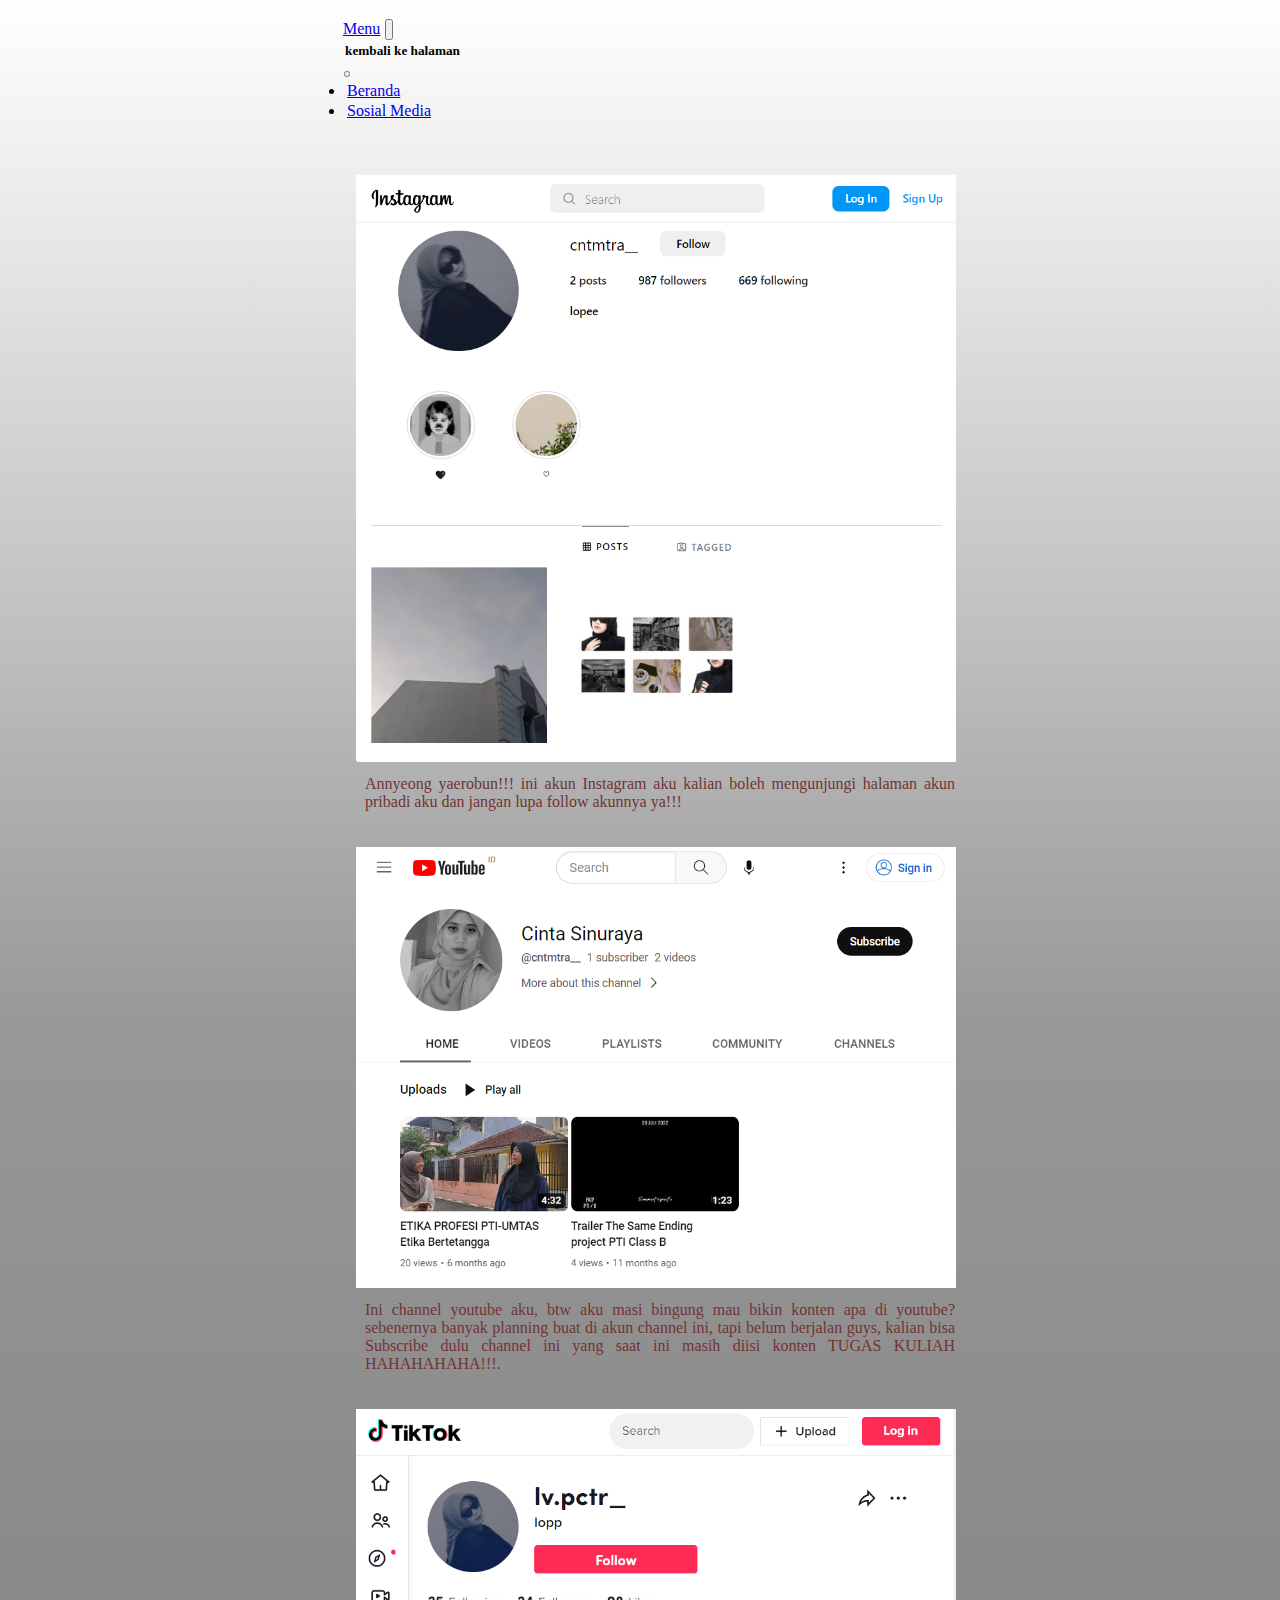
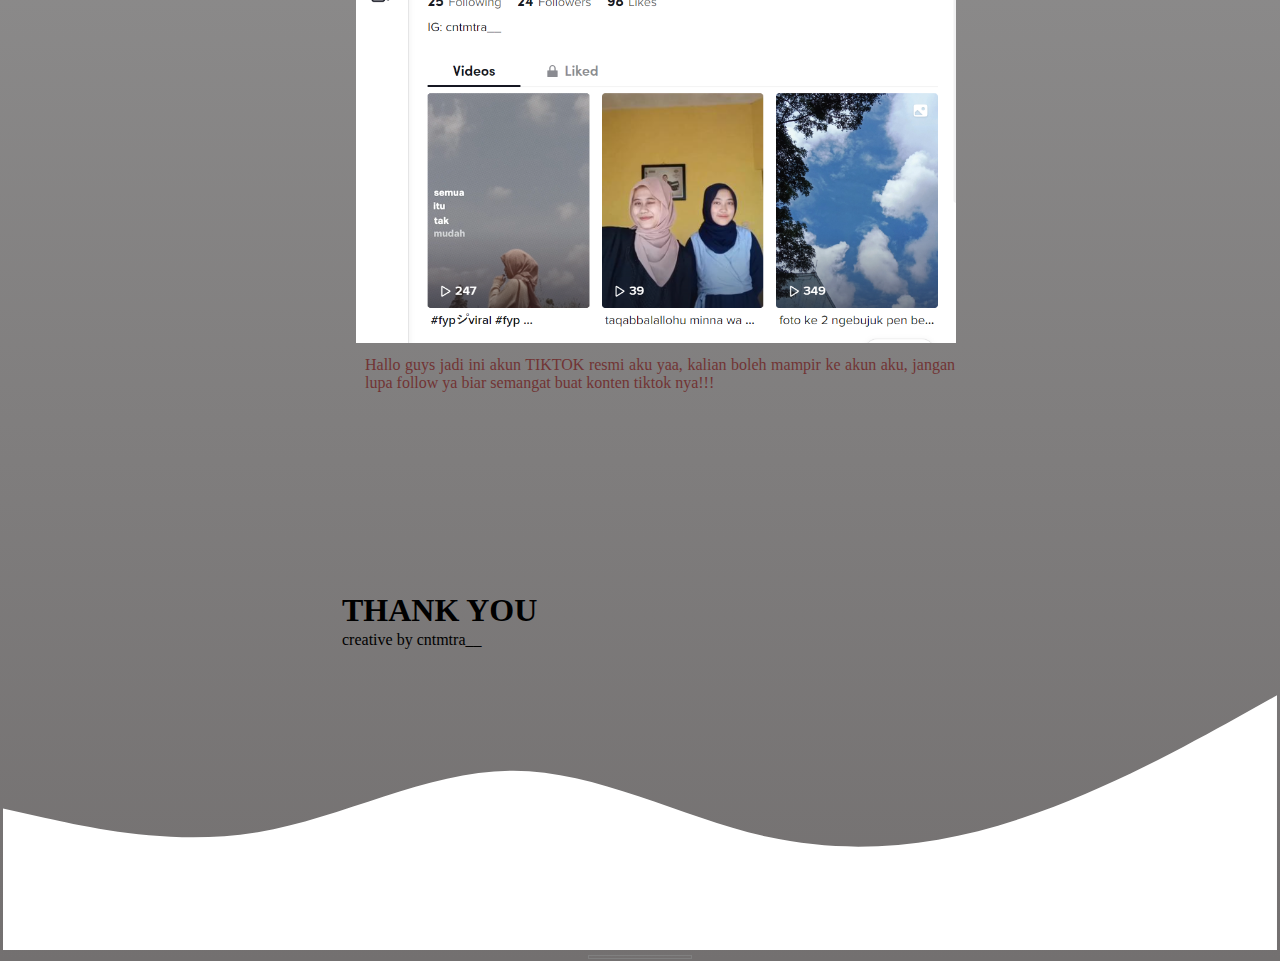
==== SOSIAL MEDIA.html @ c28f5150 "Add files via upload" ====
<!DOCTYPE html>
<html>
<head>
    <title>Sosial Media</title>
    <link rel="stylesheet" href="CSS/style SM.css">
    <link href="https://cdn.jsdelivr.net/npm/bootstrap@5.3.0/dist/css/bootstrap.min.css" rel="stylesheet" integrity="sha384-9ndCyUaIbzAi2FUVXJi0CjmCapSmO7SnpJef0486qhLnuZ2cdeRhO02iuK6FUUVM" crossorigin="anonymous">
  </head>
<body>
  
  <!--HEADER-->
  <header>
    <nav class="navbar bg-body-tertiary fixed-top">
      <div class="container-fluid">
        <a class="navbar-brand" href="#">Menu</a>
        <button class="navbar-toggler" type="button" data-bs-toggle="offcanvas" data-bs-target="#offcanvasNavbar" aria-controls="offcanvasNavbar" aria-label="Toggle navigation">
          <span class="navbar-toggler-icon"></span>
        </button>
        <div class="offcanvas offcanvas-end" tabindex="-1" id="offcanvasNavbar" aria-labelledby="offcanvasNavbarLabel">
          <div class="offcanvas-header">
            <h5 class="offcanvas-title" id="offcanvasNavbarLabel">kembali ke halaman</h5>
            <button type="button" class="btn-close" data-bs-dismiss="offcanvas" aria-label="Close"></button>
          </div>
          <div class="offcanvas-body">
            <ul class="navbar-nav justify-content-end flex-grow-1 pe-3">
              <li class="nav-item">
                <a class="nav-link active" aria-current="page" href="halaman.html">Beranda</a>
              </li>
              <li class="nav-item">
                <a class="nav-link" href="SOSIAL MEDIA.html">Sosial Media</a>
              </li>
            </ul>
          </div>
        </div>
      </div>
    </nav>
    <div class="Fix-container"></div>
  </header>

    <!--sosmed-->
  <section id="sosmed">
        <div id="sosmed-content">
          <img src="Image/IG.png" alt="IG"/>
            <div id="deskripsi-sosmed">
                <p>Annyeong yaerobun!!! ini akun Instagram aku kalian boleh mengunjungi halaman akun pribadi aku
                  dan jangan lupa follow akunnya ya!!!
            </div>
              <div class="Fix-container"></div>
        </div>
        <div id="sosmed-content">
          <img src="Image/youtube.png" alt="youtube"/>
              <div id="deskripsi-sosmed">
                <p>Ini channel youtube aku, btw aku masi bingung mau bikin konten apa di youtube? sebenernya banyak planning
                  buat di akun channel ini, tapi belum berjalan guys, kalian bisa Subscribe dulu channel ini yang saat ini masih 
                  diisi konten TUGAS KULIAH HAHAHAHAHA!!!.
              </div>
              <div class="Fix-container"></div>
        </div>
        <div id="sosmed-content">
          <img src="Image/tiktok.png" alt="tiktok"/>
              <div id="deskripsi-sosmed">
                <p>Hallo guys jadi ini akun TIKTOK resmi aku yaa, kalian boleh mampir ke akun aku, jangan lupa follow ya
                  biar semangat buat konten tiktok nya!!!
              </div>
              <div class="Fix-container"></div>
        </div>
  </section>

  <!--FOOTER-->
  <footer>
  <section class="footer">
      <h1 class="text-center">THANK YOU</h1>
  <p class="text-center watermark">creative by cntmtra__</p>
  </section>
  </footer>
  <svg xmlns="http://www.w3.org/2000/svg" viewBox="0 0 1440 320"><path fill="#ffffff" fill-opacity="1" d="M0,160L48,170.7C96,181,192,203,288,186.7C384,171,480,117,576,117.3C672,117,768,171,864,192C960,213,1056,203,1152,170.7C1248,139,1344,85,1392,58.7L1440,32L1440,320L1392,320C1344,320,1248,320,1152,320C1056,320,960,320,864,320C768,320,672,320,576,320C480,320,384,320,288,320C192,320,96,320,48,320L0,320Z"></path></svg>
  <!--SCROLL-->
  <div class="scroll-bar"></div>
      <!--JS SCRIPT-->
      <script src="https://cdn.jsdelivr.net/npm/bootstrap@5.3.0/dist/js/bootstrap.bundle.min.js" integrity="sha384-geWF76RCwLtnZ8qwWowPQNguL3RmwHVBC9FhGdlKrxdiJJigb/j/68SIy3Te4Bkz" crossorigin="anonymous"></script>
</body>
</html>
---- CSS/style SM.css ----
*{
    margin: auto;
    padding: 1px;
}

    body{
        background: linear-gradient(white 0%, rgba(128, 128, 128, 0.81) 40%, rgb(115, 112, 112) 100%);
        font-family: Cambria, Cochin, Georgia, Times, 'Times New Roman', serif;
    }

            header,
            section#sosmed,
            #sosmed-content, footer{
                width: 600px;
                margin: auto;
                padding: 15px;
                text-align: justify;
            }
            @media screen (min-width: 768px){
                font-size: 2rem;
                normal-font-size:0.93rem;
            }
            
            @media screen {
                .sosmed{
                    position: fixed;
                    top: var(--header-height);
                    right: -100%;
                    width: 80%;
                    height: 100%;
                    padding: 2rem;
                    background-color: var(--header-height);
                    transition: 0.5s;
                }
            }

header h1{
    float: left;
    font-size: 20px;
    margin-left: 20px;
    width: 300px;
}

                #sosmed-content img{
                    width: 600px;
                    float: left;
                    margin-top: 10px;
                    margin-right: 10px;
                    margin-top: 1px;
                    text-align: justify;
                }

                    
#sosmed-content #deskripsi-sosmed {
    width: 590px;
    float: left;
    margin-top: 10px;
    margin-left: 8px;
}

        #sosmed-content #deskripsi-sosmed p{
            text-align: justify;
            width: 590px;
            float: left;
            color: rgb(113, 52, 52);
        }

                .Fix-container{
                    clear: both;
                }

.scroll-bar{
    height: 50%;
    width: 100px;
    border: 1px solid gray;
    overflow:auto;
}
                
.footer{
        padding-top: 150px;
    }
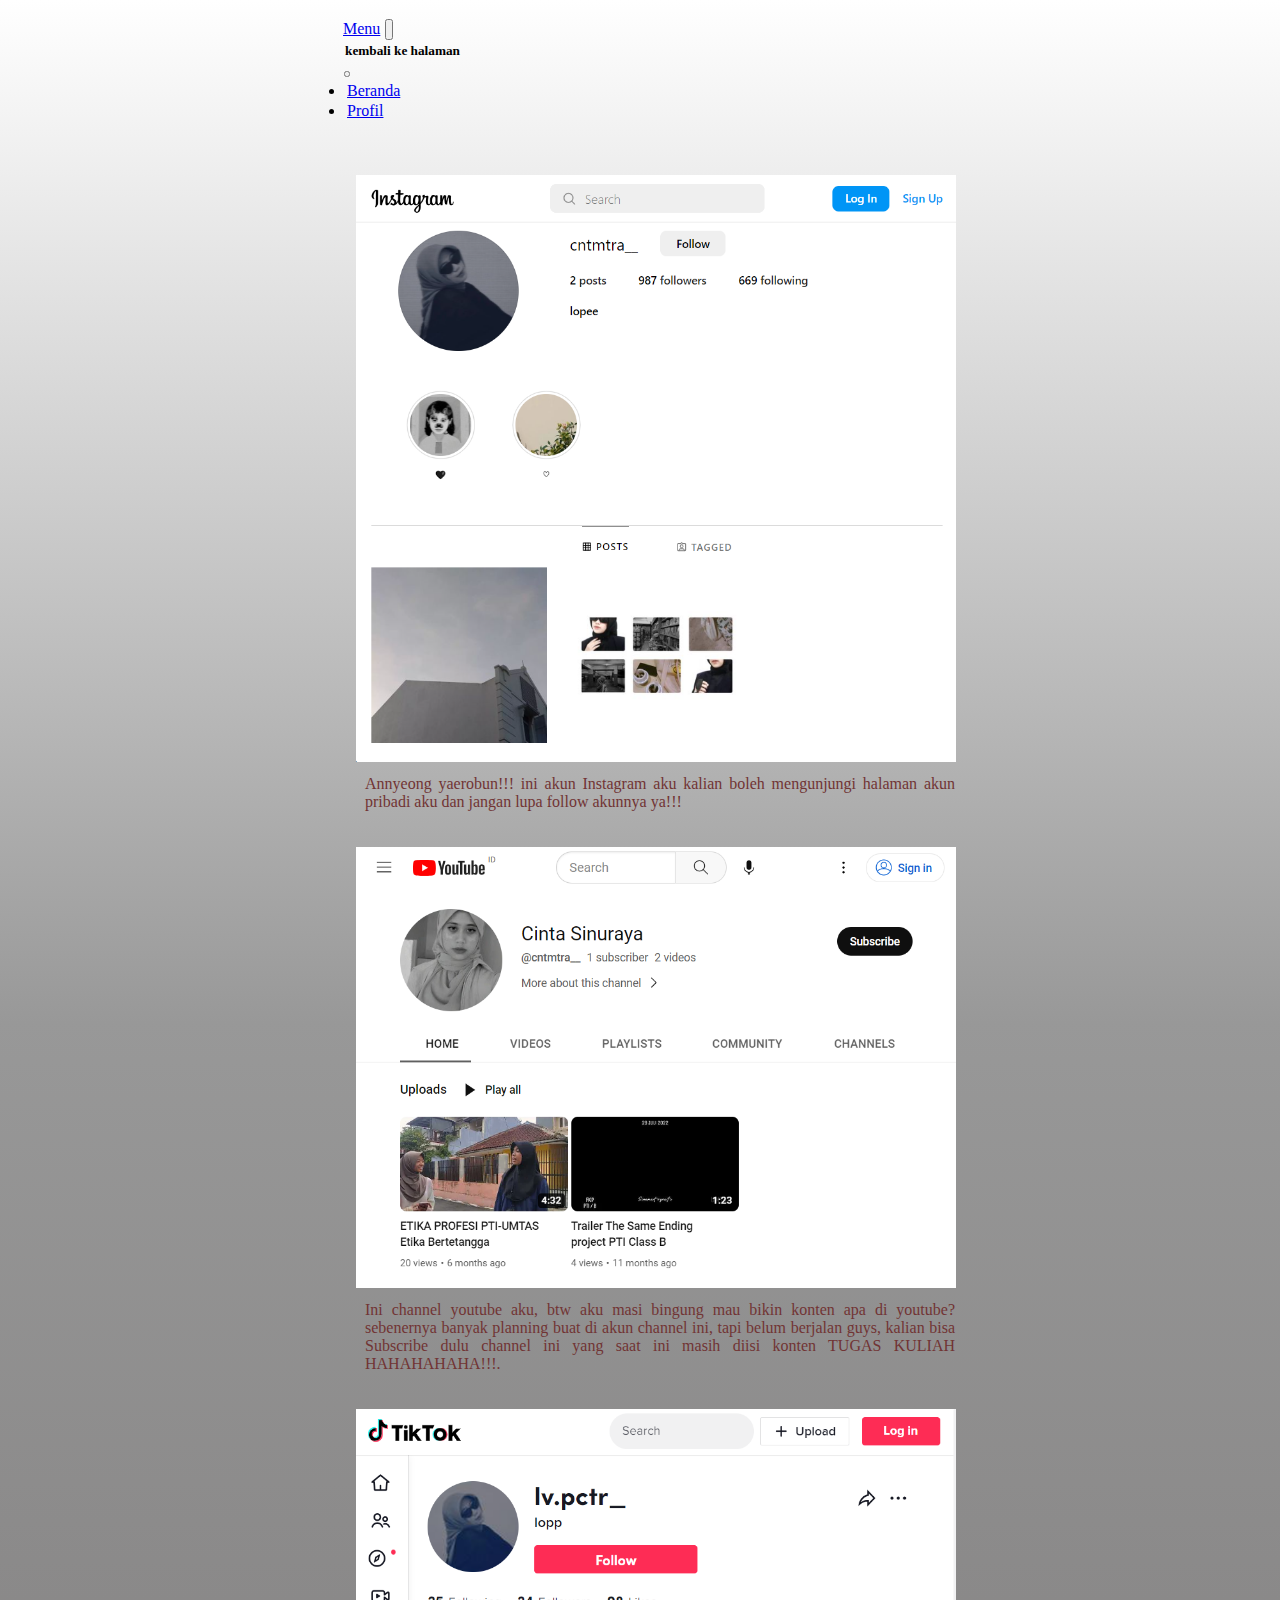
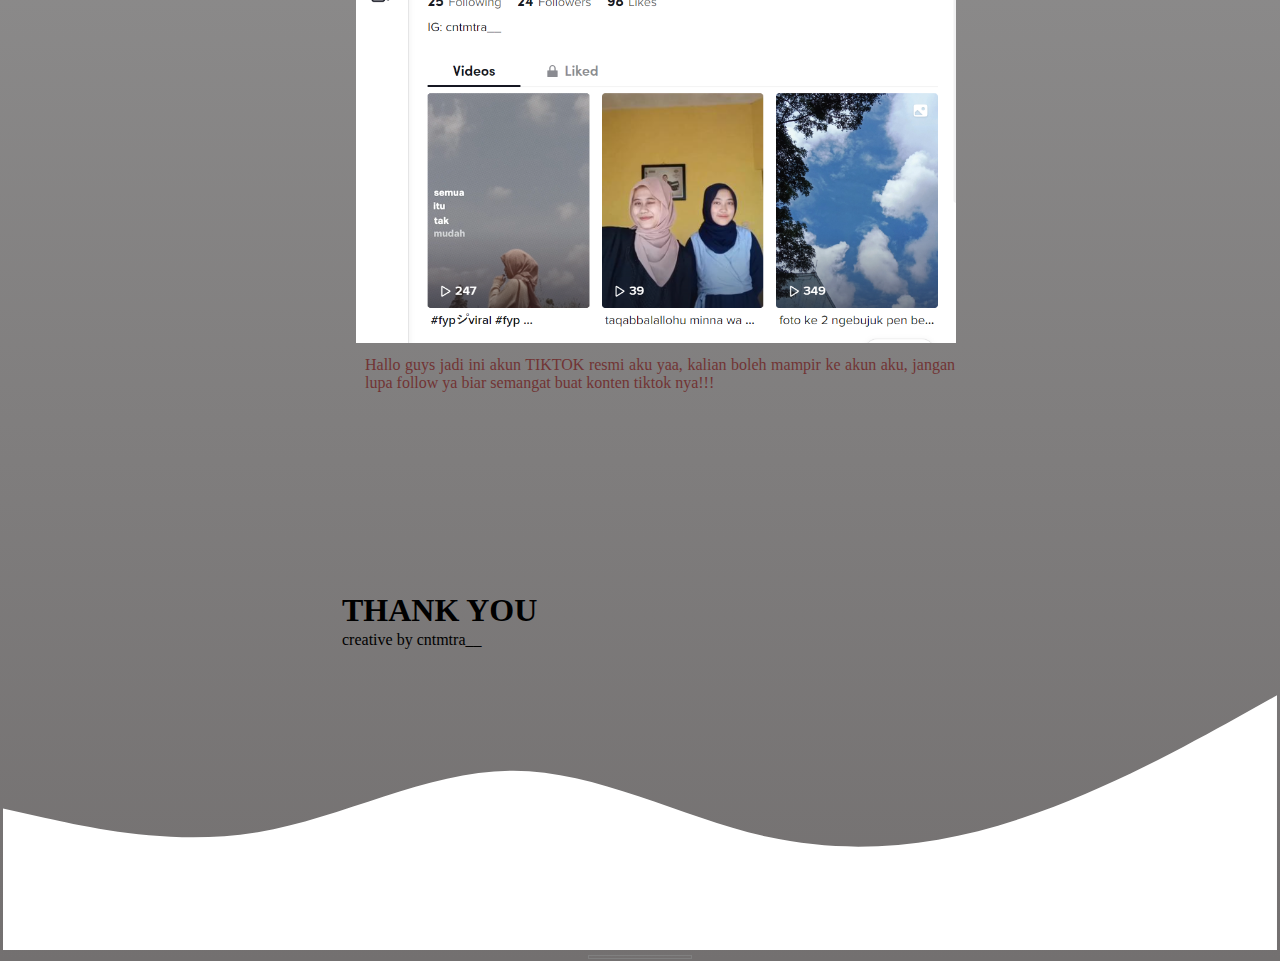
==== commit bb2fd8f3: "Update SOSIAL MEDIA.html" ====
--- a/SOSIAL MEDIA.html
+++ b/SOSIAL MEDIA.html
@@ -26,7 +26,7 @@
                 <a class="nav-link active" aria-current="page" href="halaman.html">Beranda</a>
               </li>
               <li class="nav-item">
-                <a class="nav-link" href="SOSIAL MEDIA.html">Sosial Media</a>
+                <a class="nav-link" href="index.html">Profil</a>
               </li>
             </ul>
           </div>
@@ -78,4 +78,4 @@
       <!--JS SCRIPT-->
       <script src="https://cdn.jsdelivr.net/npm/bootstrap@5.3.0/dist/js/bootstrap.bundle.min.js" integrity="sha384-geWF76RCwLtnZ8qwWowPQNguL3RmwHVBC9FhGdlKrxdiJJigb/j/68SIy3Te4Bkz" crossorigin="anonymous"></script>
 </body>
-</html>+</html>
--- a/CSS/style SM.css
+++ b/CSS/style SM.css
@@ -16,8 +16,8 @@
                 padding: 15px;
                 text-align: justify;
             }
-            @media screen (min-width: 768px){
-                font-size: 2rem;
+            @media screen (min-width: 95px){
+                font-size: 5rem;
                 normal-font-size:0.93rem;
             }
             
@@ -27,7 +27,7 @@
                     top: var(--header-height);
                     right: -100%;
                     width: 80%;
-                    height: 100%;
+                    height: 90%;
                     padding: 2rem;
                     background-color: var(--header-height);
                     transition: 0.5s;
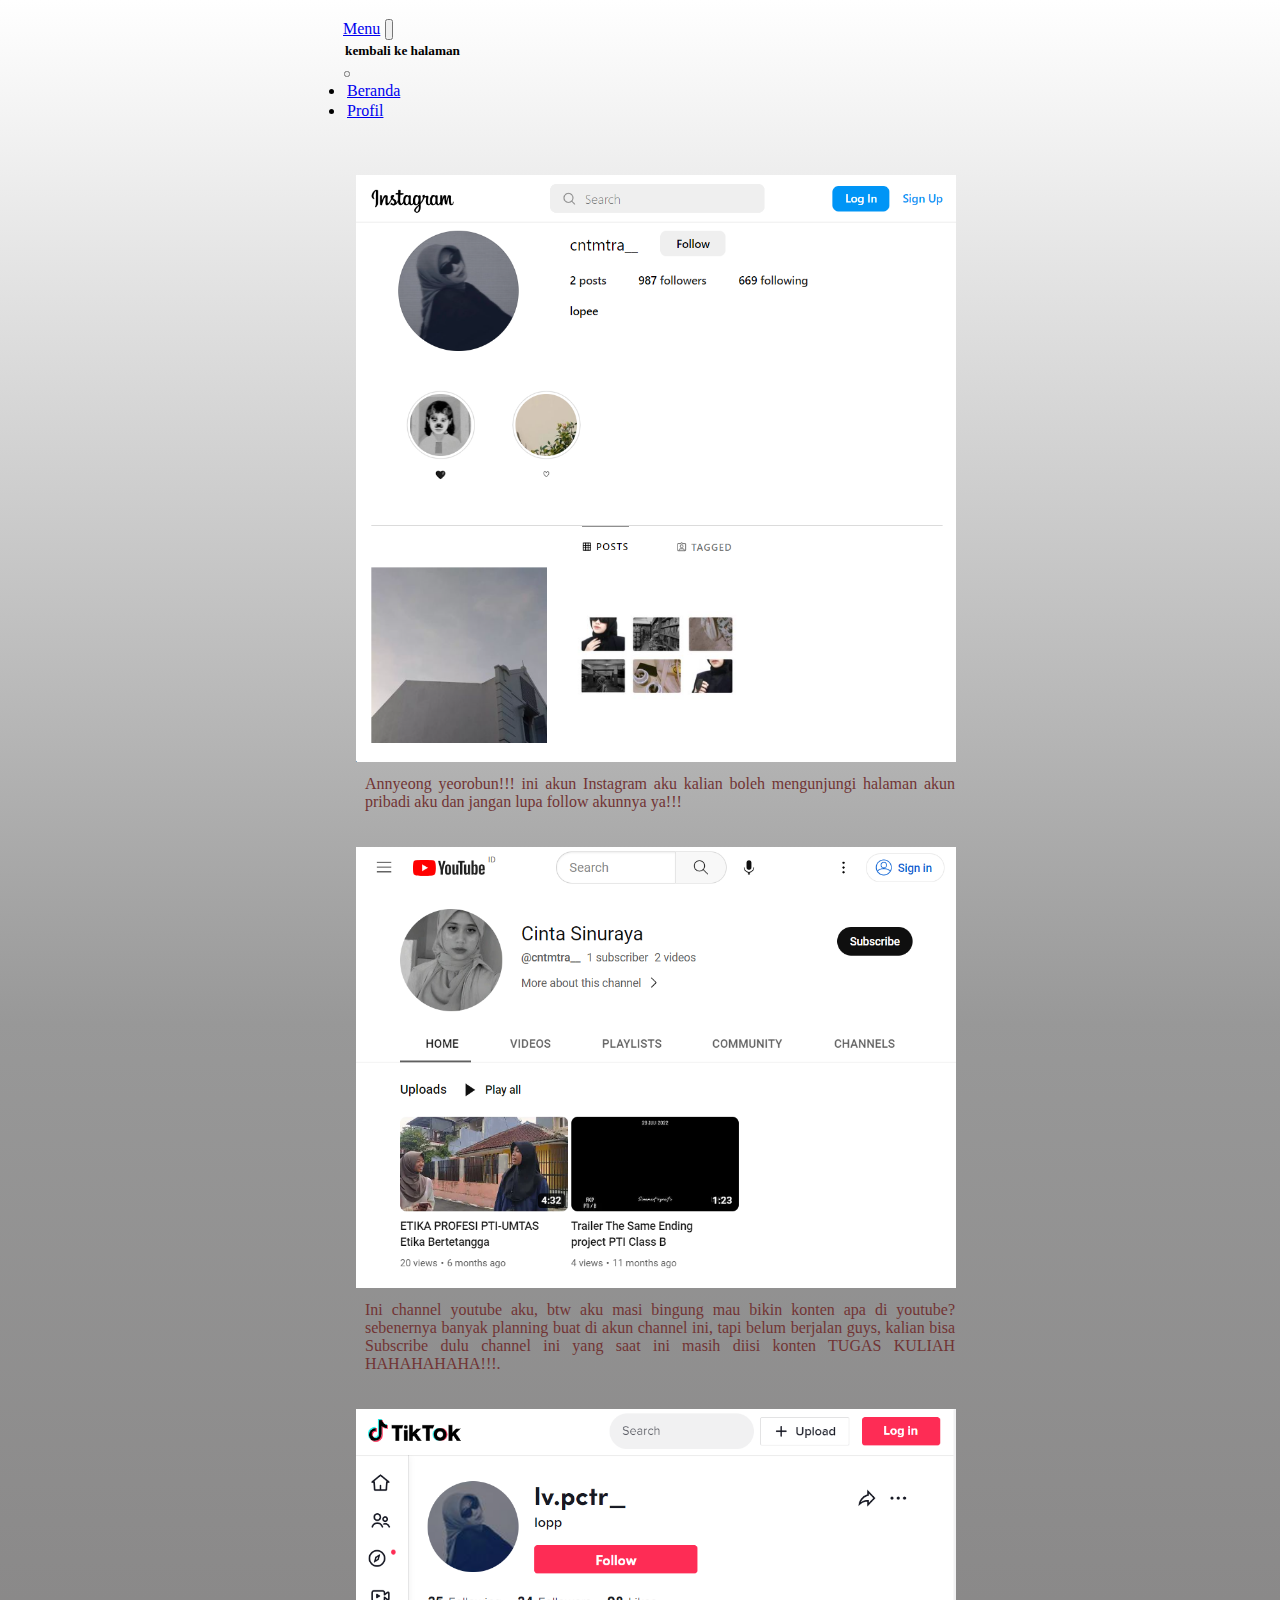
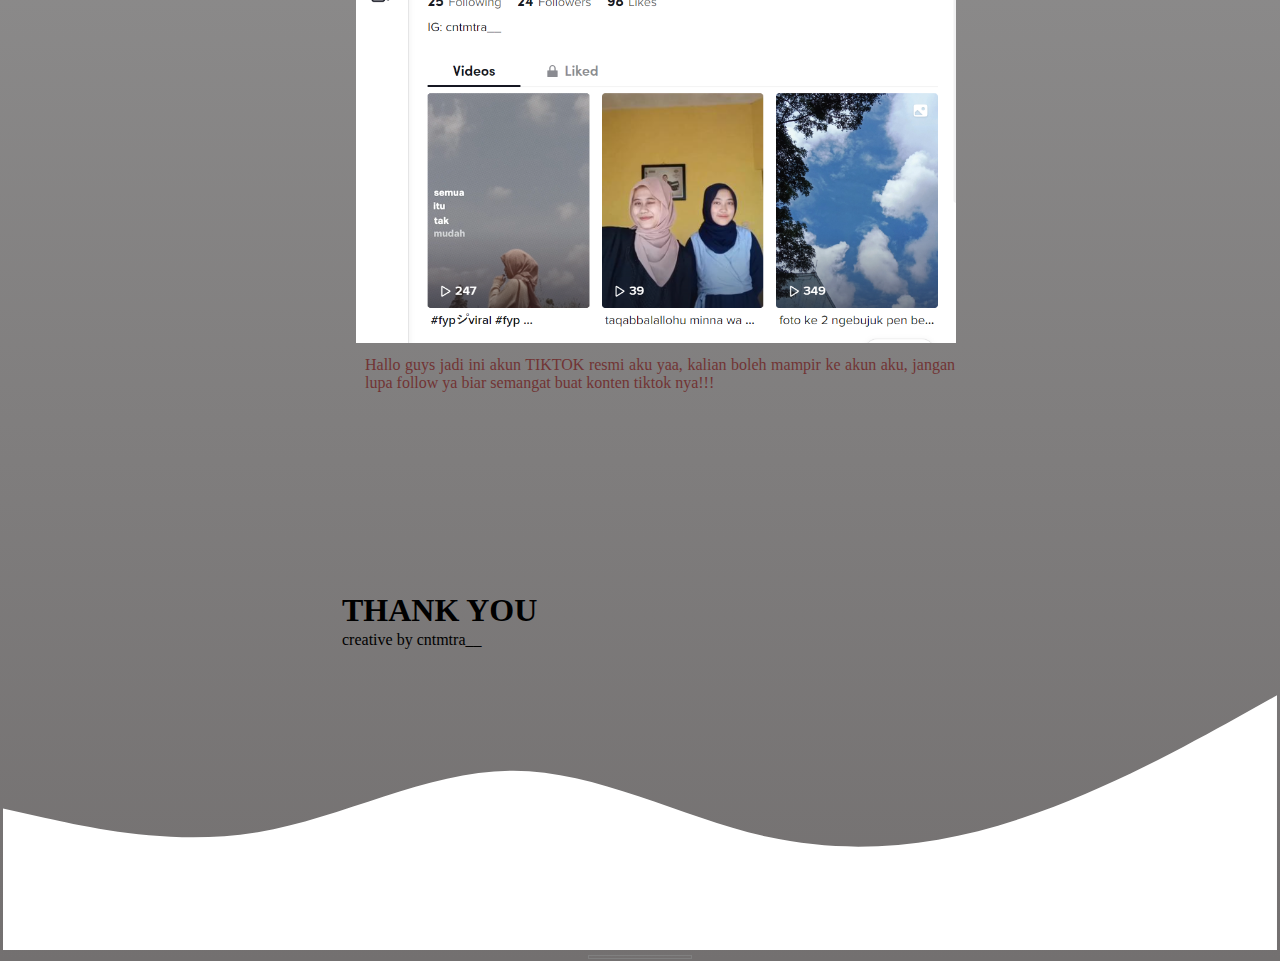
==== commit 050dc58b: "Update SOSIAL MEDIA.html" ====
--- a/SOSIAL MEDIA.html
+++ b/SOSIAL MEDIA.html
@@ -41,7 +41,7 @@
         <div id="sosmed-content">
           <img src="Image/IG.png" alt="IG"/>
             <div id="deskripsi-sosmed">
-                <p>Annyeong yaerobun!!! ini akun Instagram aku kalian boleh mengunjungi halaman akun pribadi aku
+                <p>Annyeong yeorobun!!! ini akun Instagram aku kalian boleh mengunjungi halaman akun pribadi aku
                   dan jangan lupa follow akunnya ya!!!
             </div>
               <div class="Fix-container"></div>
